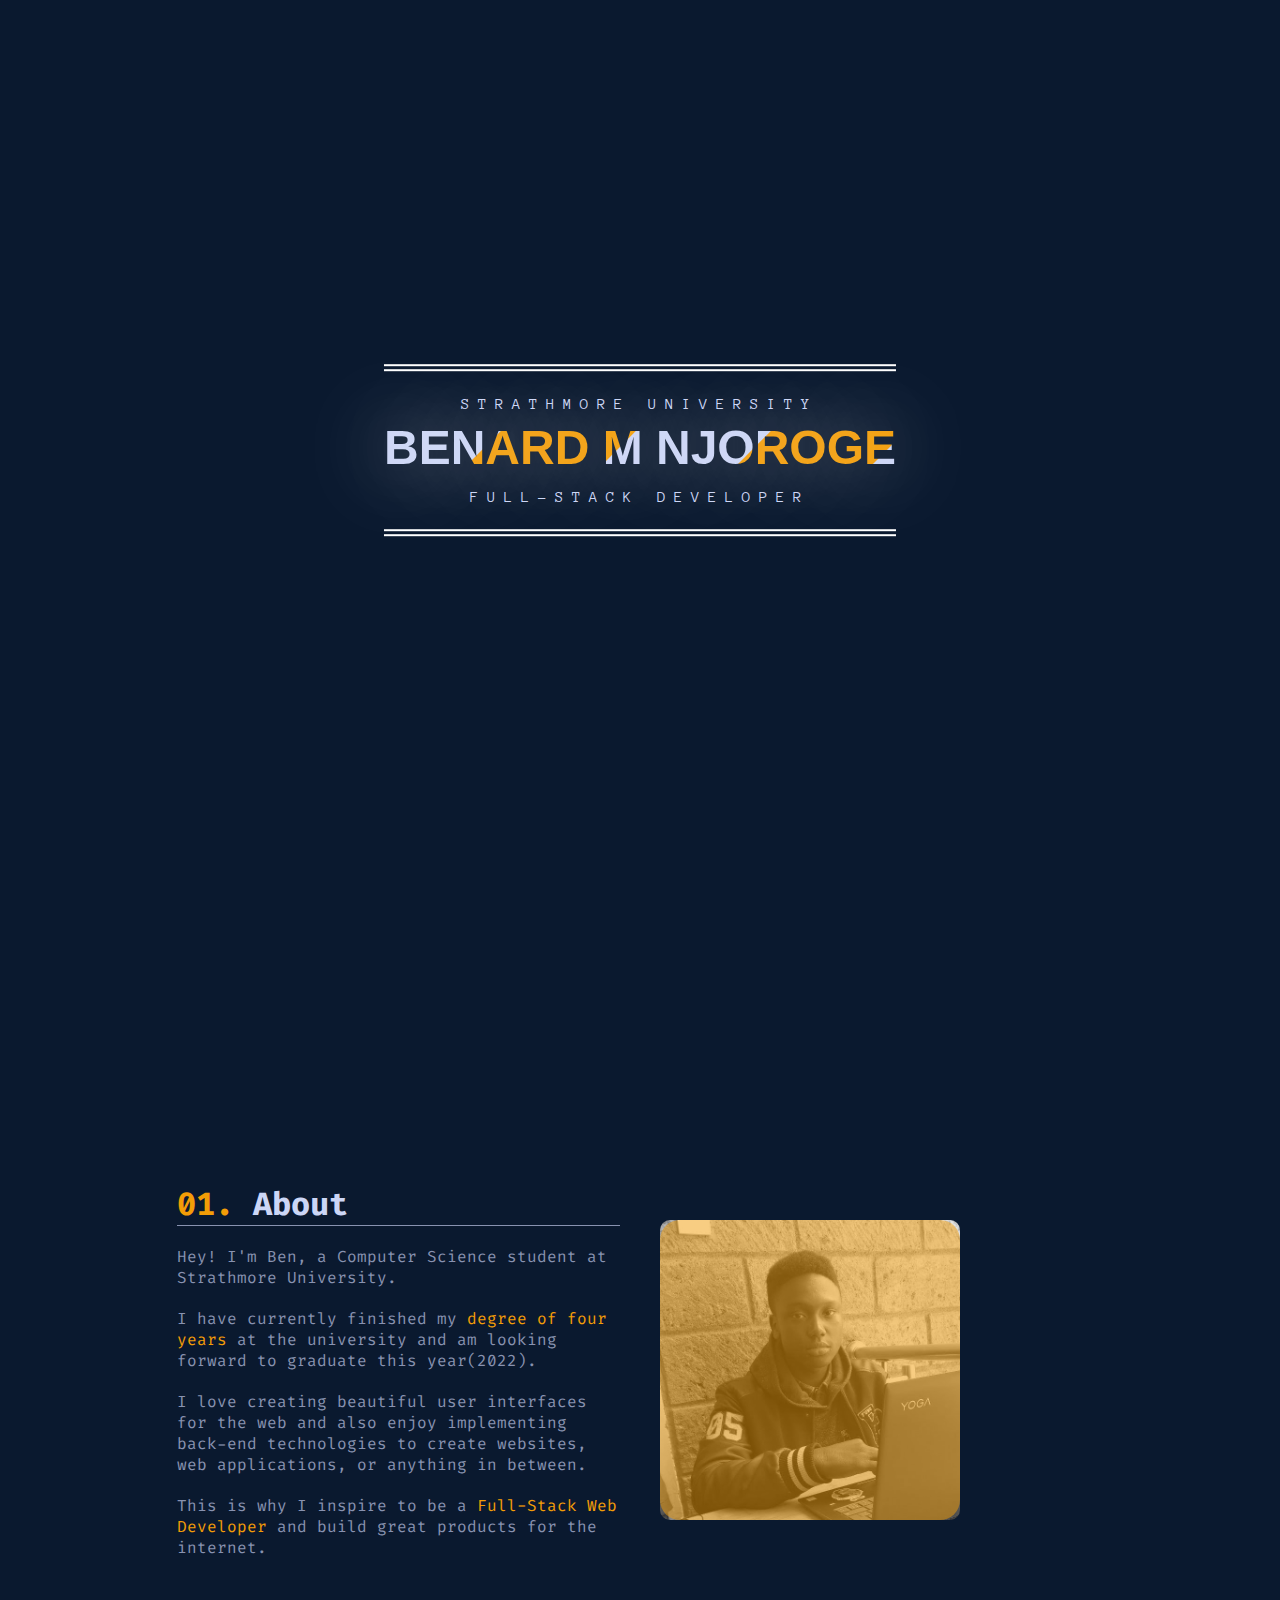
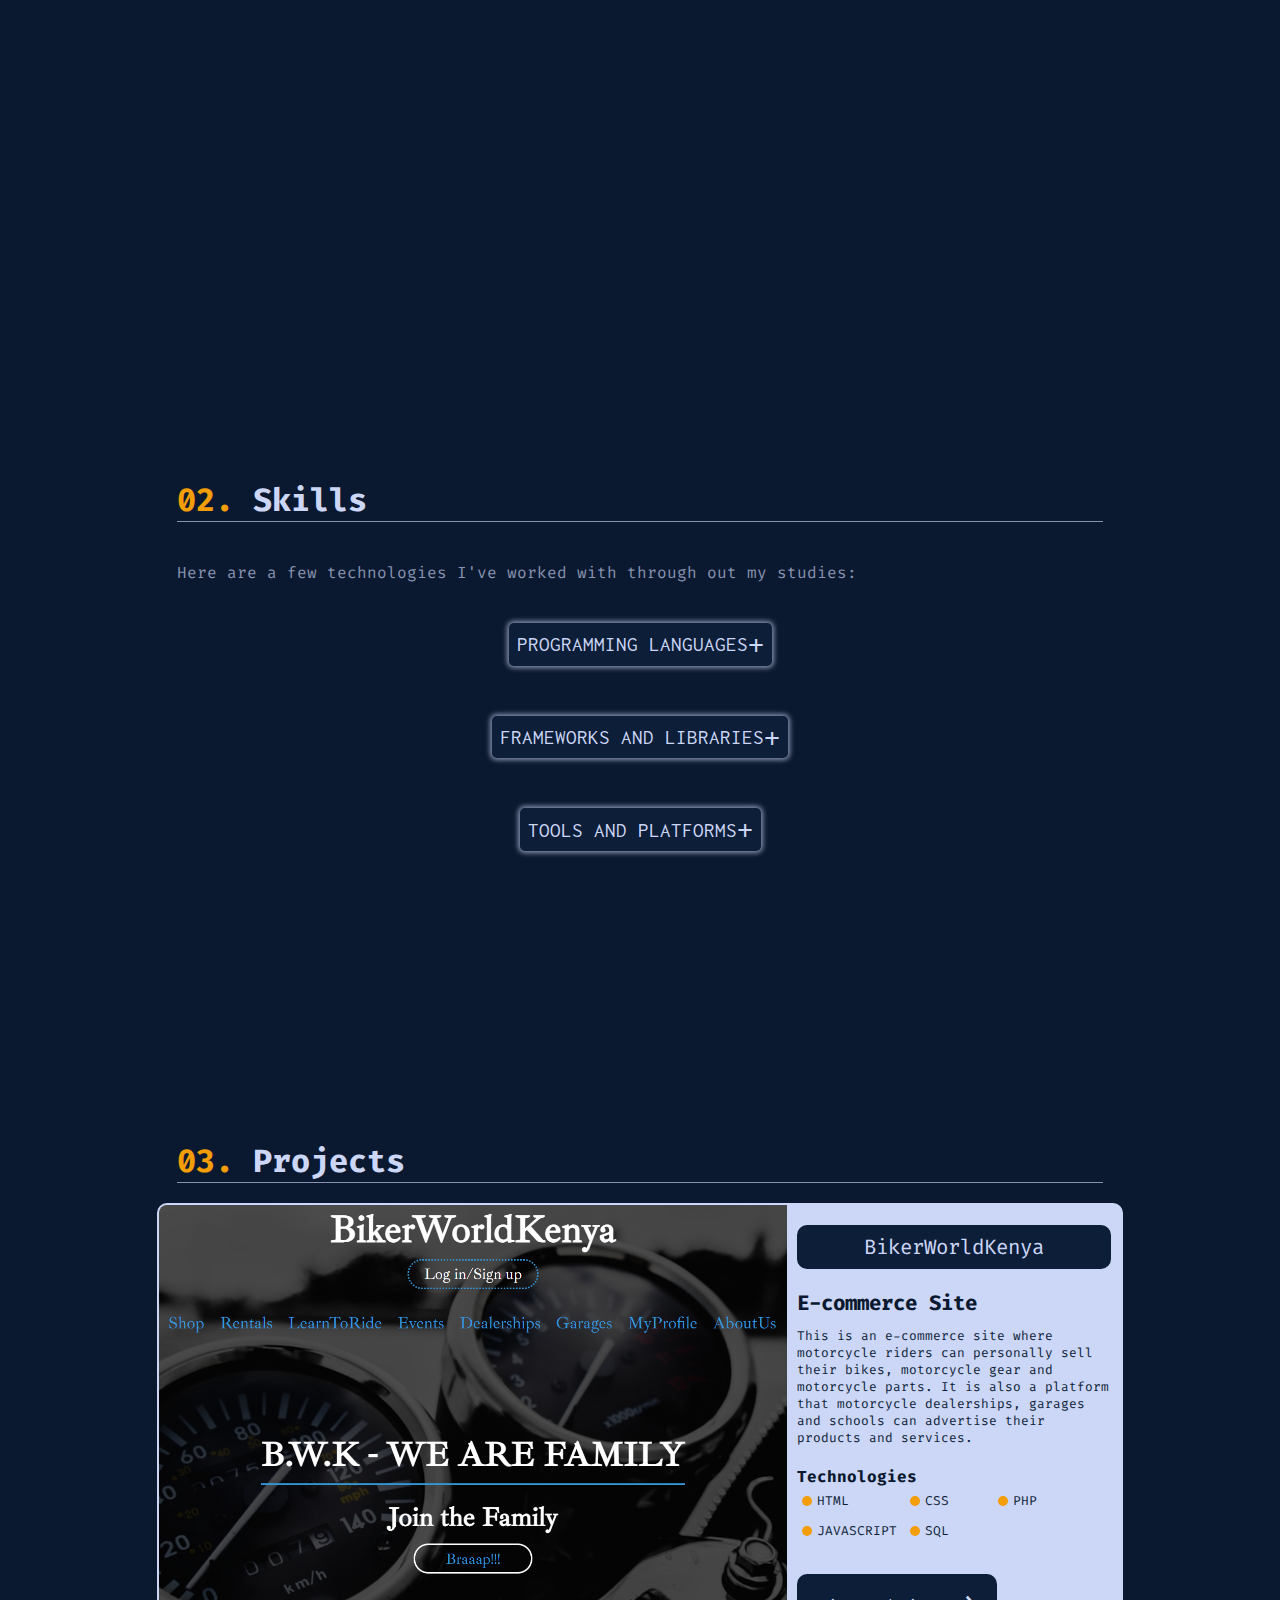
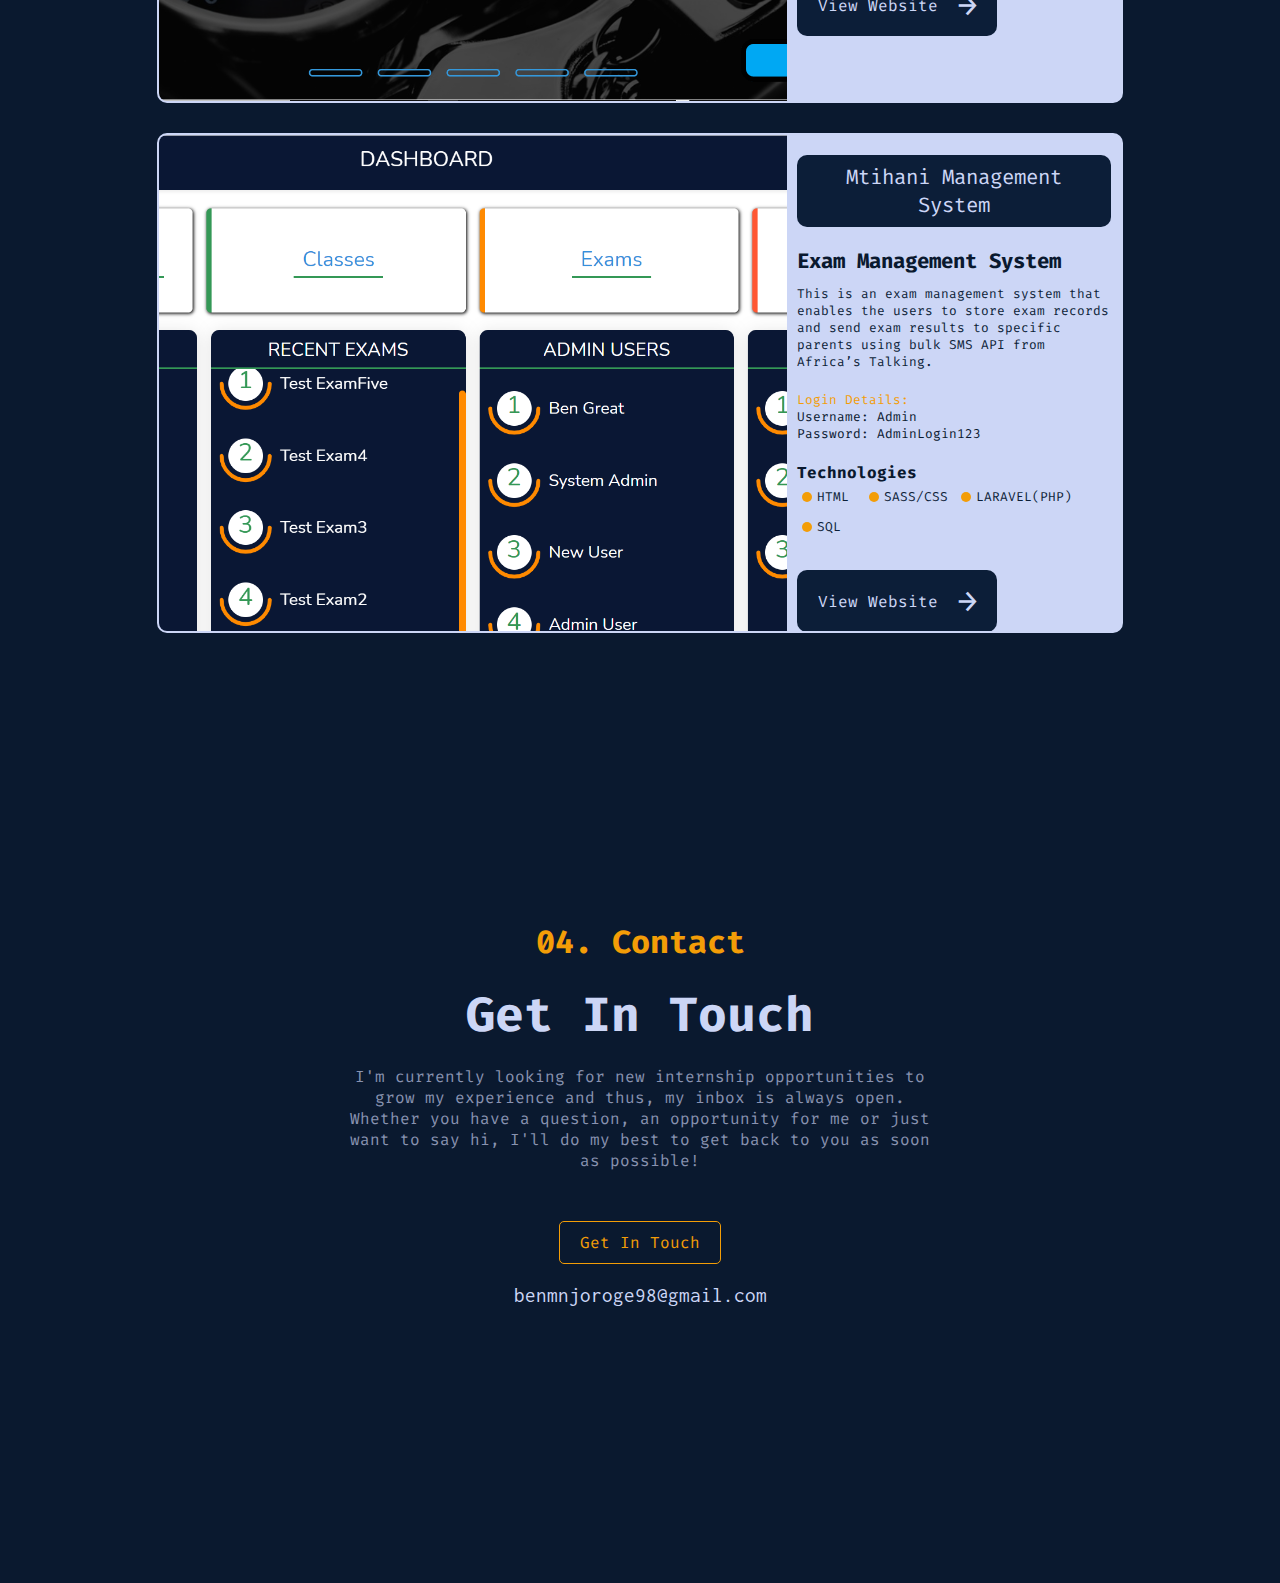
==== index.html @ 650b2328 "Gallery" ====
<!DOCTYPE html>
<html lang="en">
<head>
    <meta charset="UTF-8">
    <meta name="viewport" content="width=device-width, initial-scale=1.0">
    <title>Benard Njoroge</title>
    <link rel="stylesheet" href="style.css">
    <link rel="preconnect" href="https://fonts.gstatic.com">
    <link href="https://fonts.googleapis.com/css2?family=Anonymous+Pro&family=Fira+Code&family=Inconsolata&display=swap" rel="stylesheet">
    <link href="https://fonts.googleapis.com/css2?family=Fira+Mono&family=Nova+Mono&family=Ubuntu+Mono&display=swap" rel="stylesheet">
    <script src="index.js"></script>
</head>
<body>
    <div class="intro">
        <p>Strathmore University
        <span id="intro-text">Benard M Njoroge</span>
        Full-Stack Developer</p>
    </div>

    <script type="text/javascript">
        window.addEventListener("DOMContentLoaded", () => {
          const intro = document.querySelector(".intro");
          setTimeout(() => {
            intro.classList.add("intro-finish");
          }, 2500); 
        });
    </script>

<header>
    <nav class="navbar" id="navbar">
        <a class="logo" href="https://benard-njoroge.netlify.app/">B.M.N</a>
        <ul>
            <li><span>01.</span> <a href="#about">About</a> </li>
            <li><span>02.</span> <a href="#skills">Skills</a> </li>
            <li><span>03.</span> <a href="#projects">Projects</a> </li>
            <li><span>04.</span> <a href="/gallery.html">Gallery</a> </li>
            <li><span>05.</span> <a href="#contact">Contact</a> </li>
            <a class="resume" target="_blank" href="./resume.pdf">Resume</a>
        </ul> 
        <div class="menu-btn">
            <div class="menu-btn_burger"></div>
        </div>
    </nav>

    <nav class="side-navbar" id="side-navbar">
        <ul>
            <li><span>01.</span> <a href="#about">About</a> </li>
            <li><span>02.</span> <a href="#skills">Skills</a> </li>
            <li><span>03.</span> <a href="#projects">Projects</a> </li>
            <li><span>04.</span> <a href="/gallery.html">Gallery</a> </li>
            <li><span>05.</span> <a href="#contact">Contact</a> </li>
            <a class="resume" target="_blank" href="./resume.pdf">Resume</a>
        </ul>
    </nav>
    <script src="nav.js"></script>
</header>
    

    <section class="main">
       <div class="links">
        <div class="icons">
            <a href="https://github.com/muchiriben" target="_blank"><i class="fab fa-github"></i></a>
            <a href="https://www.linkedin.com/in/benard-njoroge-405055204/" target="_blank"><i class="fab fa-linkedin"></i></a>
            <a href="https://www.instagram.com/benthegreat27/" target="_blank"><i class="fab fa-instagram"></i></a>
            <a href="https://github.com/muchiriben/MyPortfolioV1" target="_blank"><i class="fas fa-code-branch"></i></a>
            <div class="vertical-line"></div>
        </div>
       </div>

       <div class="content">
           <div class="hero-section">
            <img class="hero-svg" src="img/coding.svg" alt="">
            <span id="intro-text">Hey, my name is</span><br>
            <div id="name"></div>
            <div id="role"></div>
            <span id="cursor-name">|</span><br>
            <p>I am a Passionate Computer Science university student seeking to apply my skills and knowledge to build awesome apps for the internet. I love creating new web app solutions and inspiring to be a <span class="important-text">Full-Stack Web Developer</span>.</p> 
            <a class="contact-me" href="mailto:benmnjoroge98@gmail.com" target="_blank" rel="noopener noreferrer">Contact Me</a>
           </div>

           <div class="about" id="about">
               <div class="details">
                   <h1><span>01.</span> About</h1>
                   <p>Hey! I'm Ben, a Computer Science student at Strathmore University. </p>
                   <p>I have currently finished my <span class="important-text">degree of four years</span> at the university and am looking forward to graduate this year(2022).</p>
                   <p>I love creating beautiful user interfaces for the web and also enjoy implementing back-end technologies to create websites, web applications, or anything in between.</p>
                   <p>This is why I inspire to be a <span class="important-text">Full-Stack Web Developer</span> and build great products for the internet.</p> 
               </div>
               <div class="profile-pic">
                   <div class="img">
                      <img src="./img/profile.jpeg" alt="I am Ben">
                   </div>    
               </div>
           </div>

           <div class="skills" id="skills">
            <h1><span>02.</span> Skills</h1>
            <p>Here are a few technologies I've worked with through out my studies:</p>
            <details>
                <summary>Programming Languages</summary>
                <ol id="languages">
                    <li>HTML5</li>
                    <li>CSS3</li>
                    <li>Javascript</li>
                    <li>PHP</li>
                    <li>Python</li>
                    <li>SQL</li>
                    <li>MongoDB</li>
                </ol>
            </details>

            <details>
                <summary>Frameworks and Libraries</summary>
                <ol id="frameworks">
                    <li>Laravel</li>
                    <li>Node.js</li>
                    <li>Express</li>
                    <li>Vue.js</li>
                    <li>SASS</li>
                    <li>Bootstrap</li>
                </ol>
            </details>

            <details>
                <summary>Tools and Platforms</summary>
                <ol id="tools">
                    <li>Git</li>
                    <li>Netlify</li>
                    <li>Firebase</li>
                    <li>Heroku</li>
                    <li>VS Code</li>
                </ol>
            </details>
           </div>

           <div class="projects" id="projects">
               <h1><span>03.</span> Projects</h1>
               <div class="container">

                <div class="card">
                    <div class="card-header">
                      <img src="img/bwk.png" alt="" />
                    </div>
                    <div class="card-body">
                      <span class="tag tag-blue">BikerWorldKenya</span>
                      <h4>E-commerce Site</h4>
                      <p>This is an e-commerce site where motorcycle riders can personally sell their bikes, motorcycle gear and motorcycle parts.
                        It is also a platform that motorcycle dealerships, garages and schools can advertise their products and services.
                        </p>
            
                      <div class="techs">
                          <h5>Technologies</h5>
                          <div class="tech">
                            <small><div class="circle"></div>HTML</small>
                            <small><div class="circle"></div>CSS</small>
                            <small><div class="circle"></div>PHP</small>
                            <small><div class="circle"></div>JAVASCRIPT</small>
                            <small><div class="circle"></div>SQL</small>
                          </div>
                      </div>

                      <div class="project-link">
                        <a href="https://bikerworldkenya.co.ke" target="__blank">View Website</a>
                    </div>
                    </div>
                  </div>

                  <div class="card">
                    <div class="card-header">
                      <img src="img/elimisha.png" alt="" />
                    </div>
                    <div class="card-body">
                      <span class="tag tag-orange">Mtihani Management System</span>
                      <h4>Exam Management System</h4>
                      <p>This is an exam management system that enables the users to store exam records and send 
                        exam results to specific parents using bulk SMS API from Africa’s Talking. </p><br>
                        <p style="color:  #f39d07">Login Details:</p>
                        <p style="color:    #0a192f">Username: Admin <br>
                           Password: AdminLogin123 
                        </p>
            
                      <div class="techs">
                          <h5>Technologies</h5>
                          <div class="tech">
                            <small><div class="circle"></div>Html</small>
                            <small><div class="circle"></div>Sass/Css</small>
                            <small><div class="circle"></div>Laravel(Php)</small>
                            <small><div class="circle"></div>SQL</small>
                          </div>
                      </div>

                    <div class="project-link">
                        <a href="http://mtihani-management-system.herokuapp.com/" target="__blank">View Website</a>
                    </div>
                    </div>
                  </div>

               </div>
           </div>

           <div class="contact" id="contact">
            <h1><span>04.</span> Contact</h1>
            <h2>Get In Touch</h2>
            <p>I'm currently looking for new internship opportunities to grow my experience and thus, my inbox is always open. Whether you have a question, an opportunity for me or just want to say hi, I'll do my best to get back to you as soon as possible!</p>
            <a href="mailto:benmnjoroge98@gmail.com" target="_blank" rel="noopener noreferrer">Get In Touch</a>
            <p id="email">benmnjoroge98@gmail.com</p>
           </div>
           
       </div>

       <div class="copyright">
           <div class="by">  
            <p> Build by Benard Njoroge </p>
            <div class="vertical-line"></div>
           </div>
       </div>
    </section>
    <script defer>
    var prevScrollpos = window.pageYOffset;
    window.onscroll = function() {
        var currentScrollPos = window.pageYOffset;
                if (prevScrollpos > currentScrollPos) {
                    document.getElementById("navbar").style.boxShadow = "none";
                    document.getElementById("navbar").style.top = "0";
                } else {
                    document.getElementById("navbar").style.boxShadow = "0px 4px 10px 4px #011430";
                    document.getElementById("navbar").style.top = "-100px";
                }
        prevScrollpos = currentScrollPos;
    }
    </script>
</body>
</html>
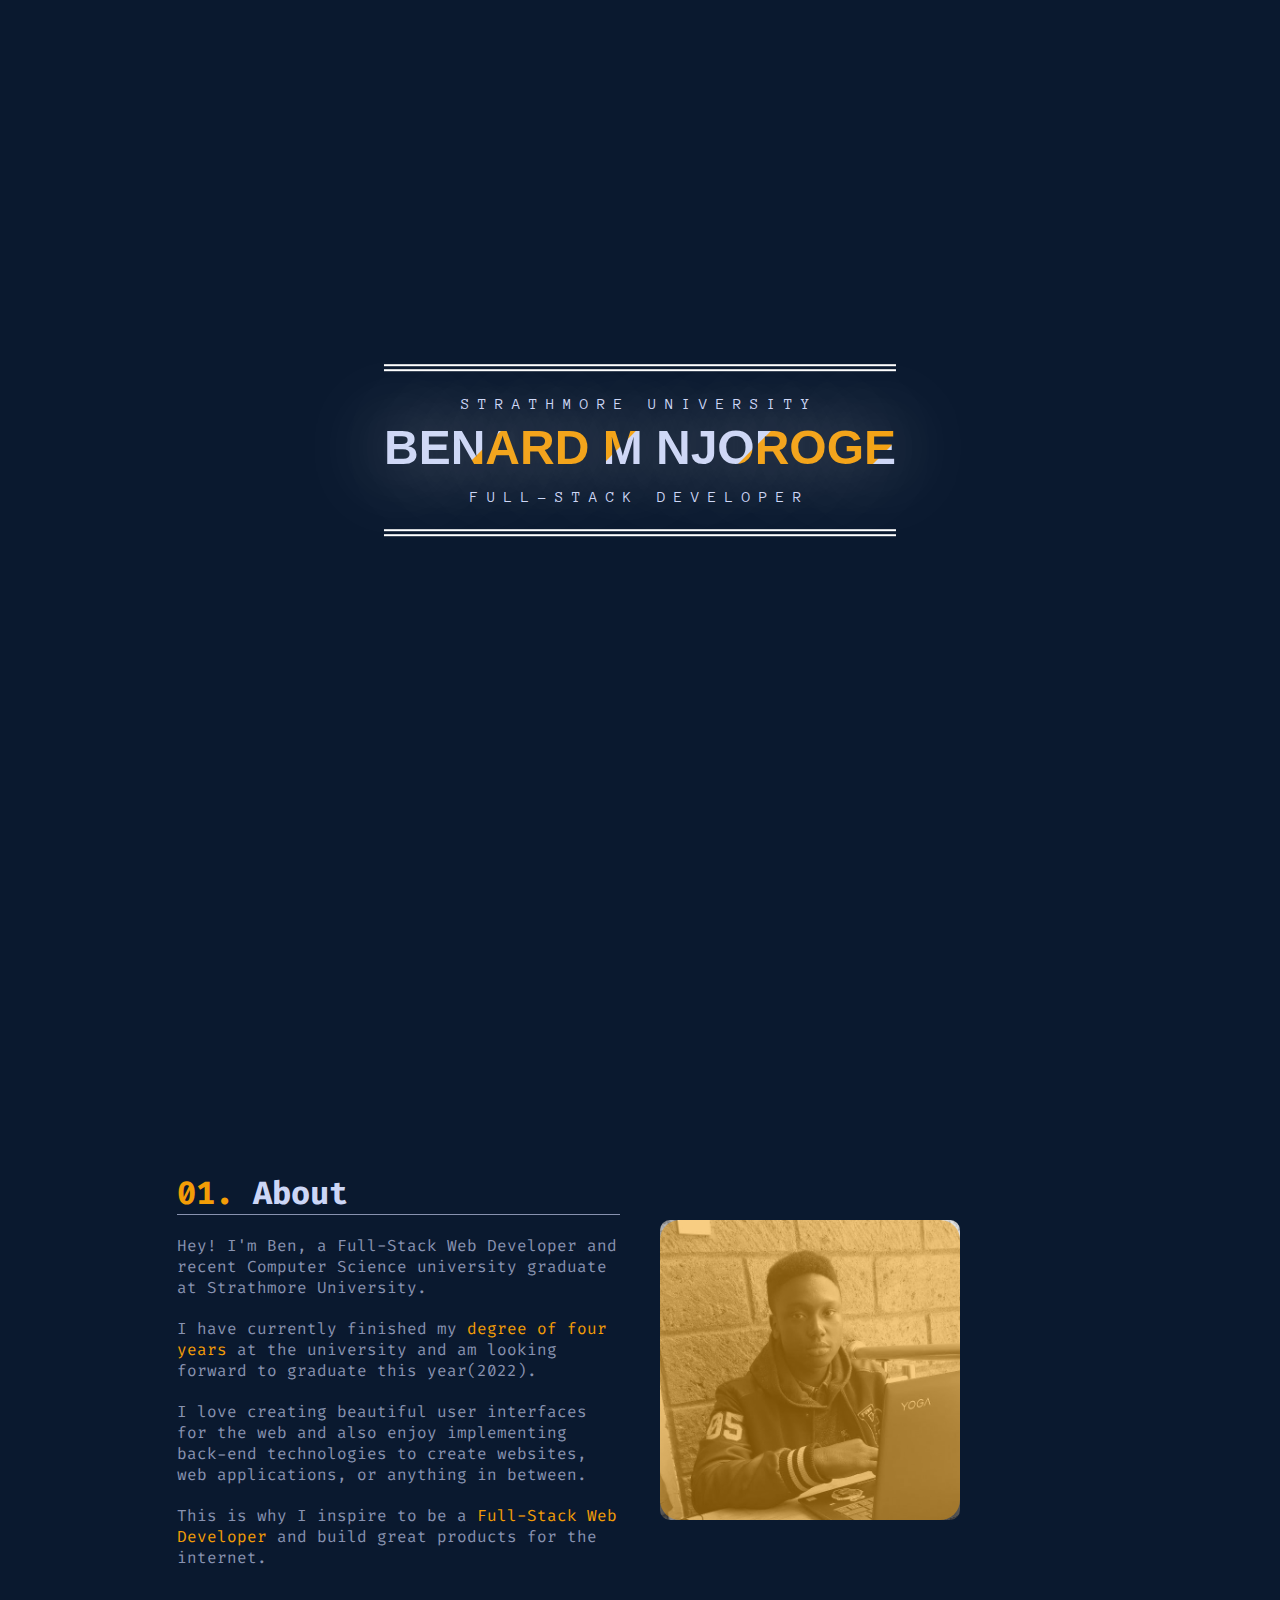
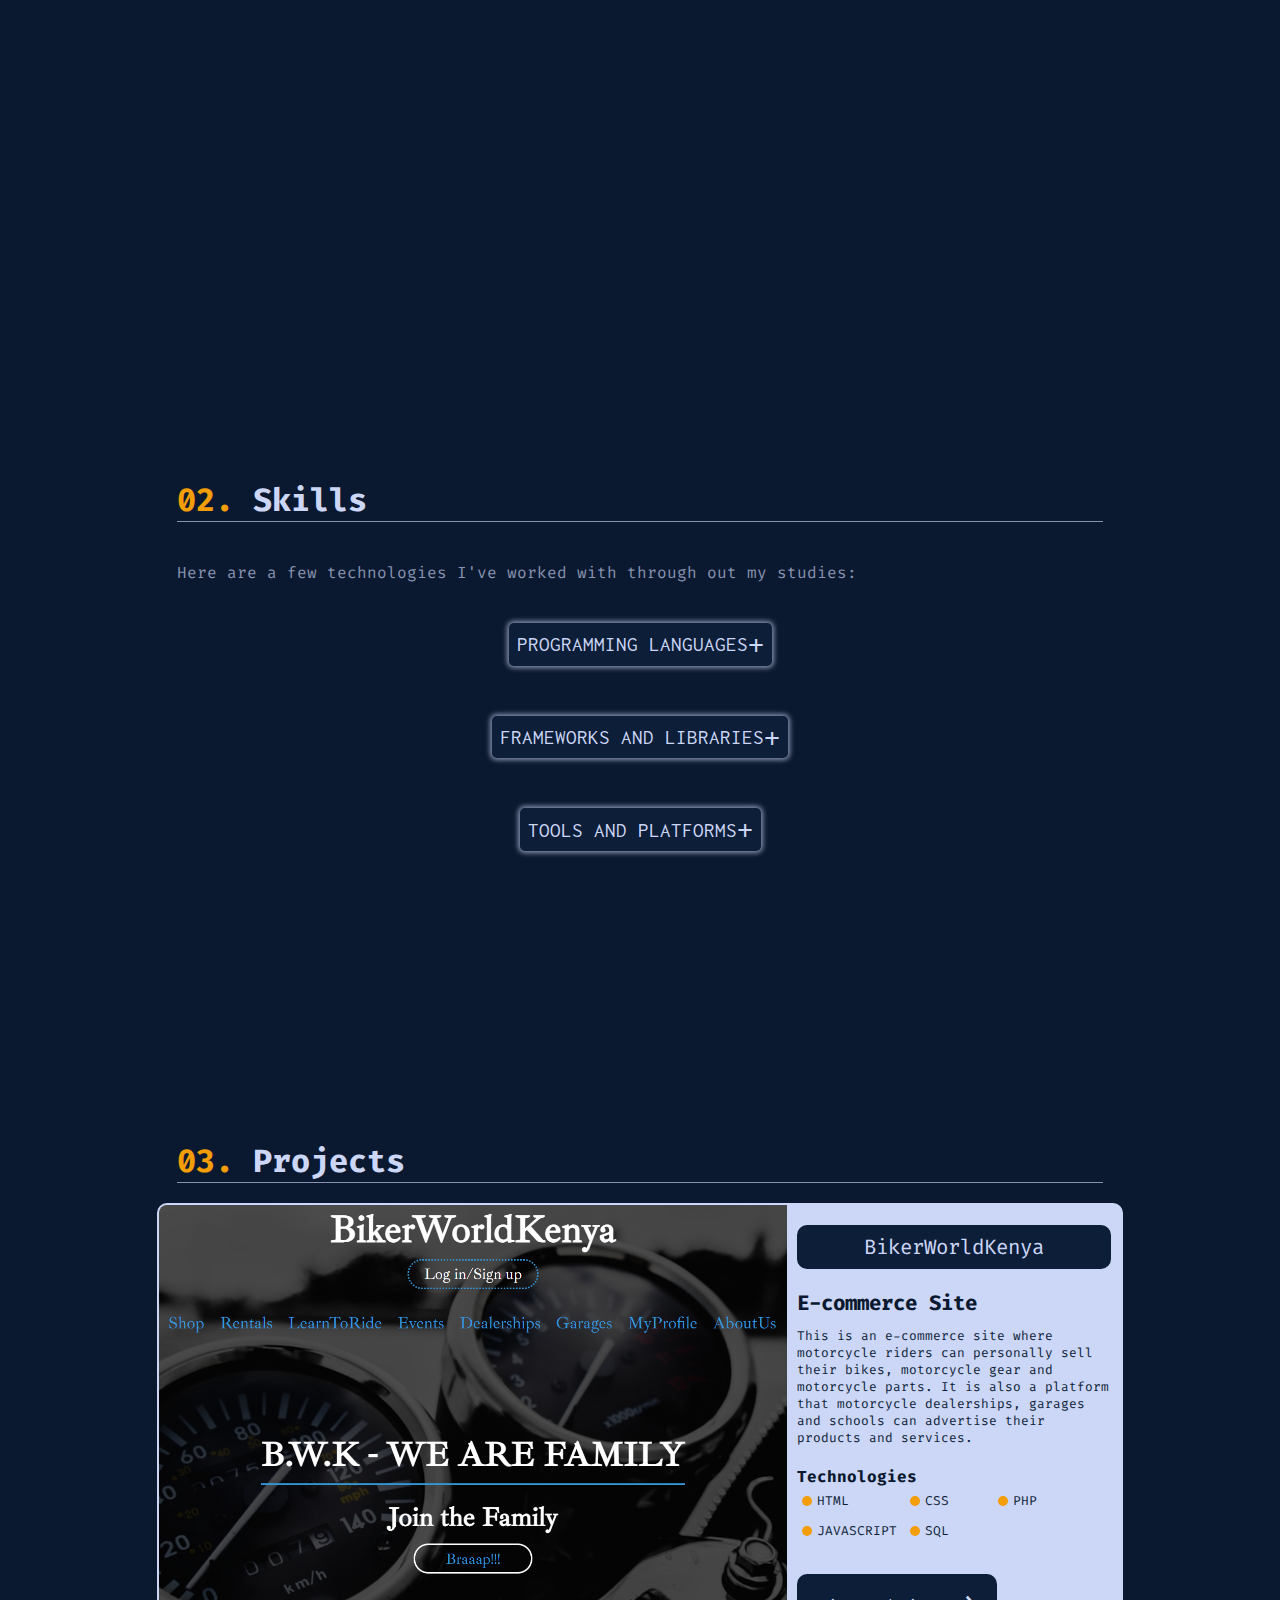
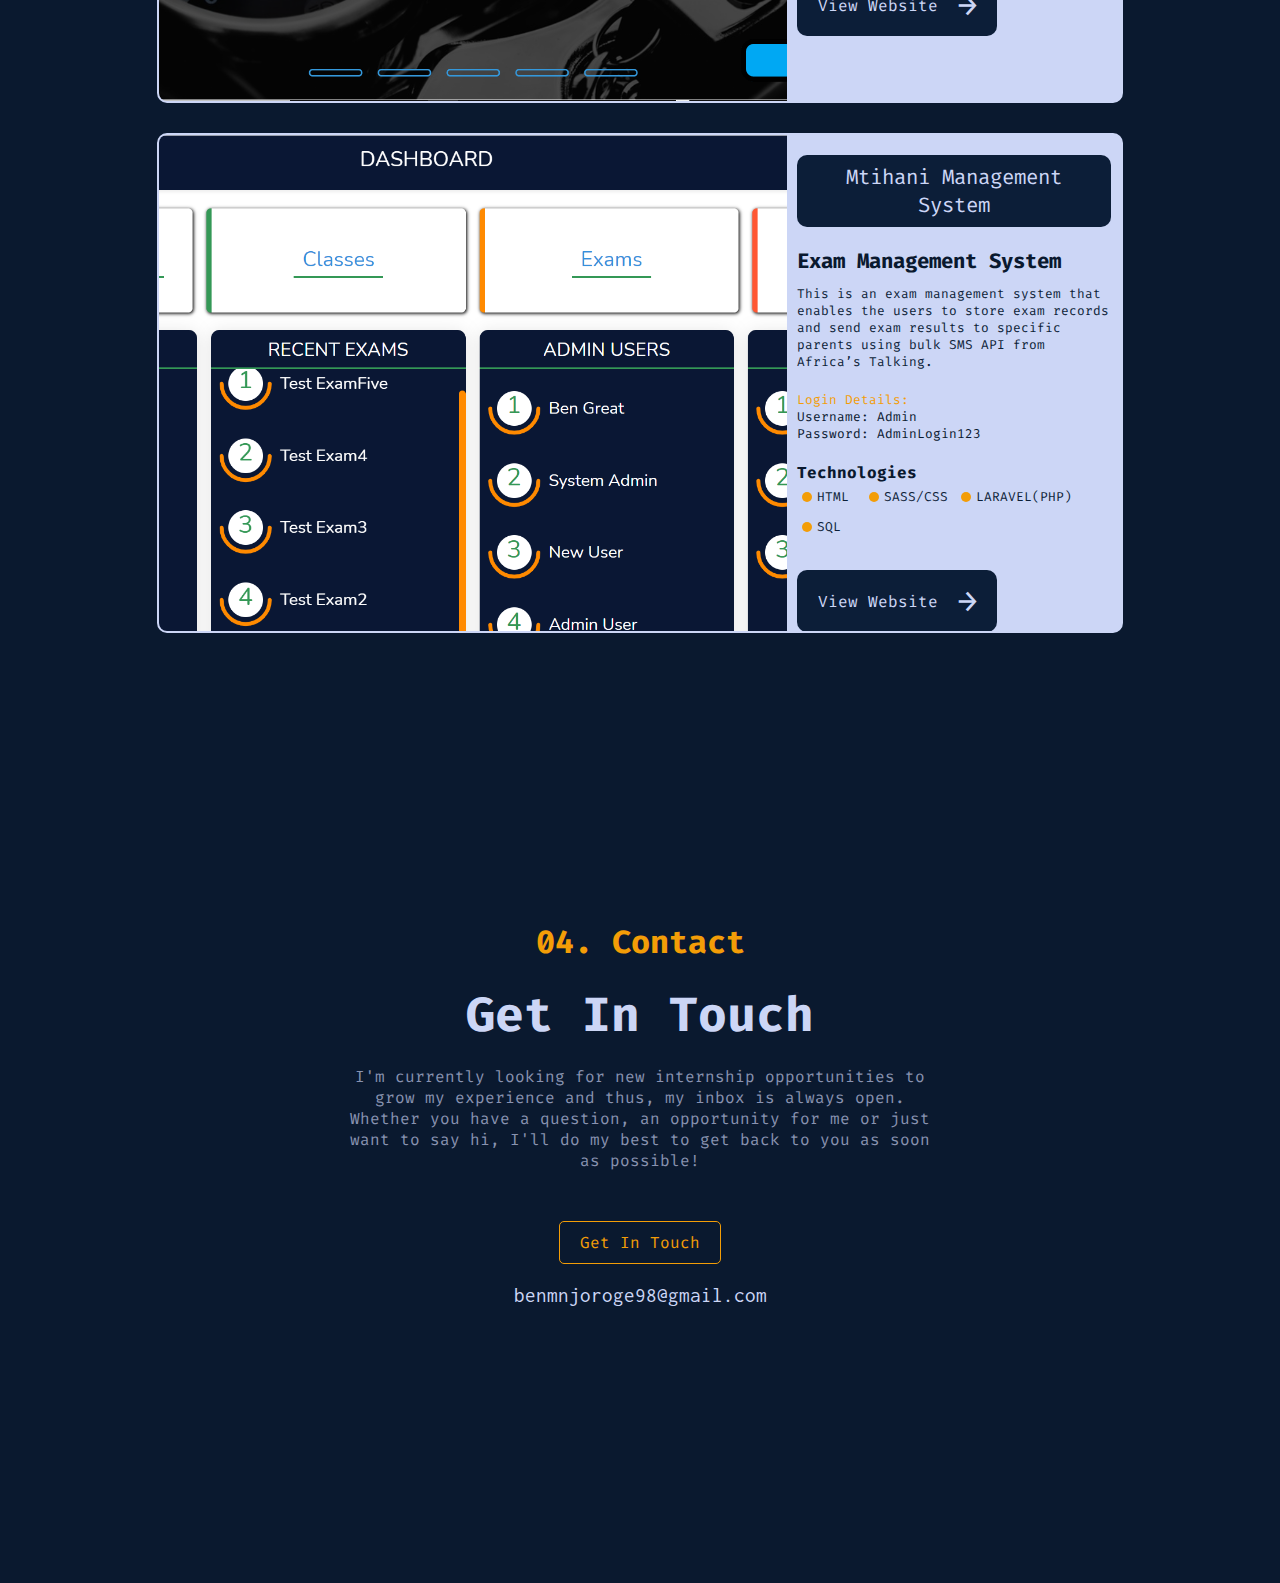
==== commit a050dc5b: "Gallery" ====
--- a/index.html
+++ b/index.html
@@ -74,14 +74,14 @@
             <div id="name"></div>
             <div id="role"></div>
             <span id="cursor-name">|</span><br>
-            <p>I am a Passionate Computer Science university student seeking to apply my skills and knowledge to build awesome apps for the internet. I love creating new web app solutions and inspiring to be a <span class="important-text">Full-Stack Web Developer</span>.</p> 
+            <p>I am a Passionate Full-Stack Web Developer and recent Computer Science university graduate seeking to apply my skills and knowledge to build awesome apps for the internet. I love creating new web app solutions and inspiring to be the best <span class="important-text">Full-Stack Web Developer</span>.</p> 
             <a class="contact-me" href="mailto:benmnjoroge98@gmail.com" target="_blank" rel="noopener noreferrer">Contact Me</a>
            </div>
 
            <div class="about" id="about">
                <div class="details">
                    <h1><span>01.</span> About</h1>
-                   <p>Hey! I'm Ben, a Computer Science student at Strathmore University. </p>
+                   <p>Hey! I'm Ben, a Full-Stack Web Developer and recent Computer Science university graduate at Strathmore University. </p>
                    <p>I have currently finished my <span class="important-text">degree of four years</span> at the university and am looking forward to graduate this year(2022).</p>
                    <p>I love creating beautiful user interfaces for the web and also enjoy implementing back-end technologies to create websites, web applications, or anything in between.</p>
                    <p>This is why I inspire to be a <span class="important-text">Full-Stack Web Developer</span> and build great products for the internet.</p> 
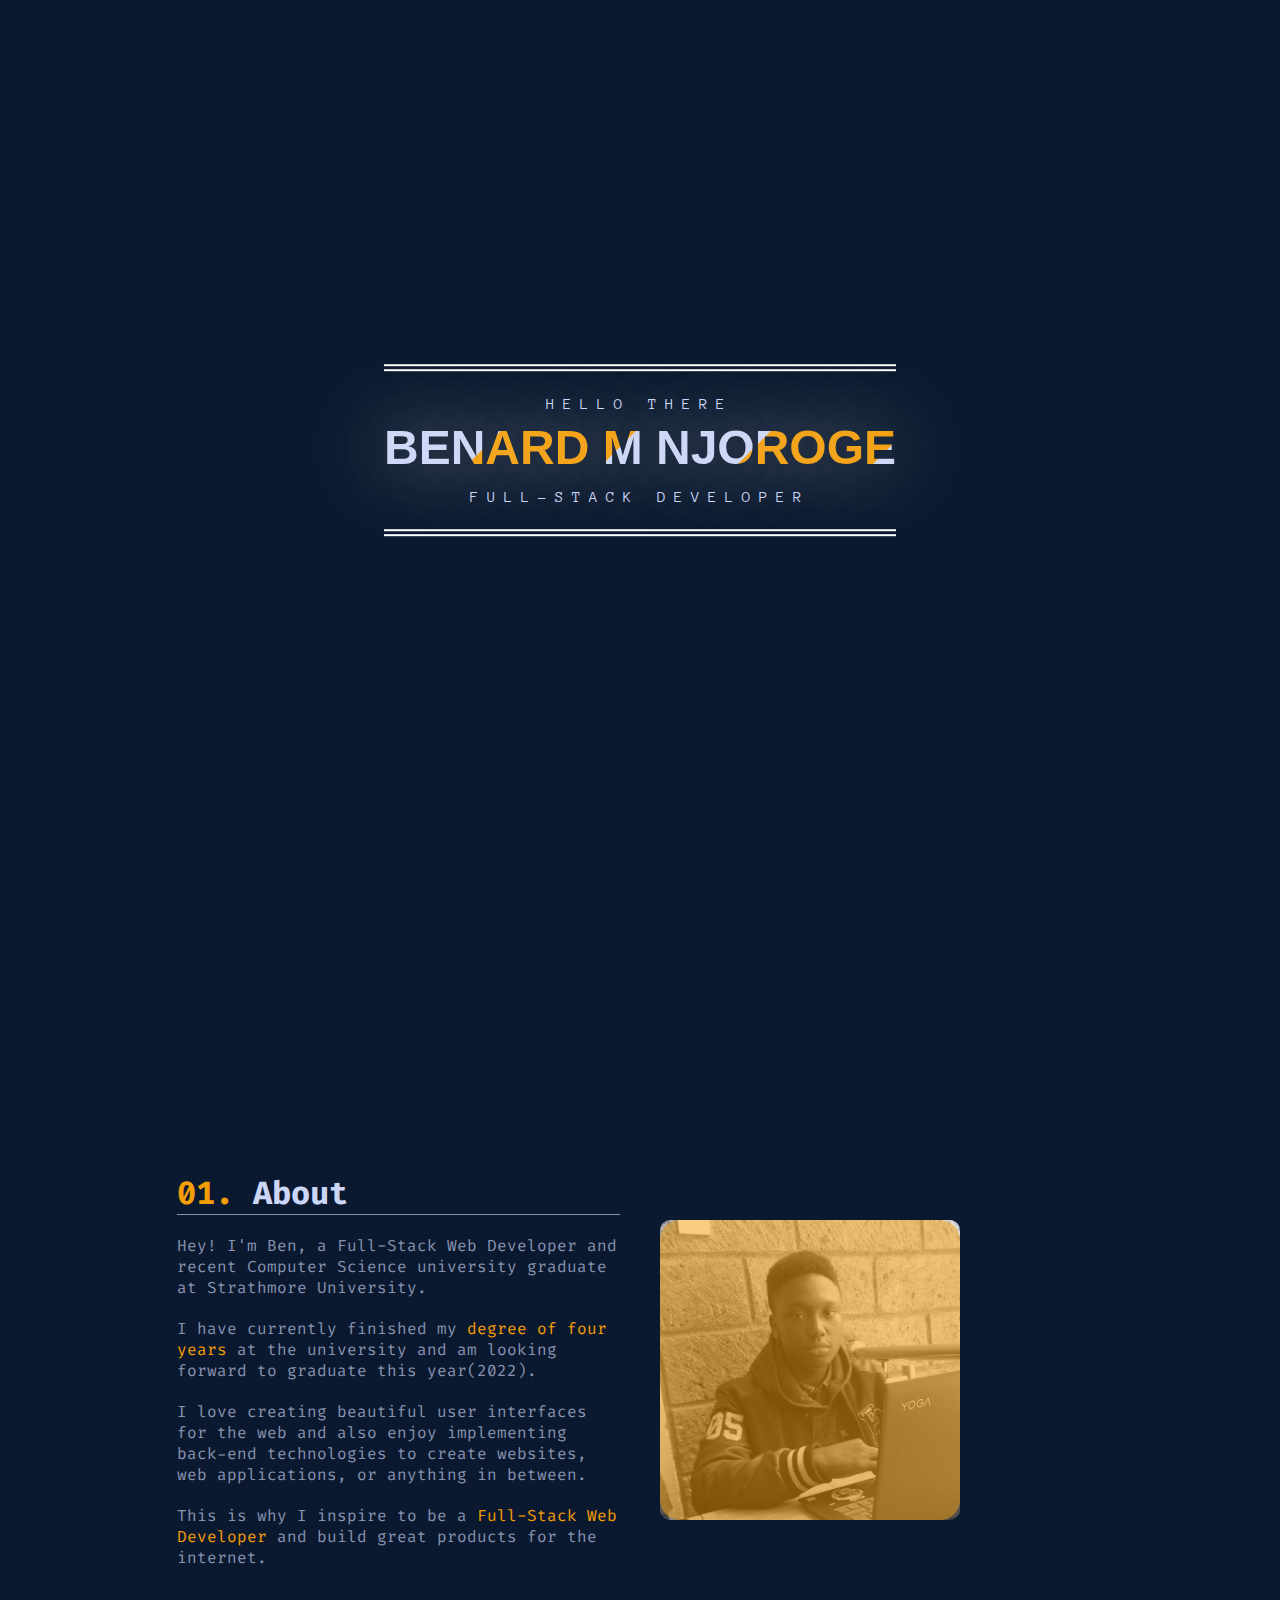
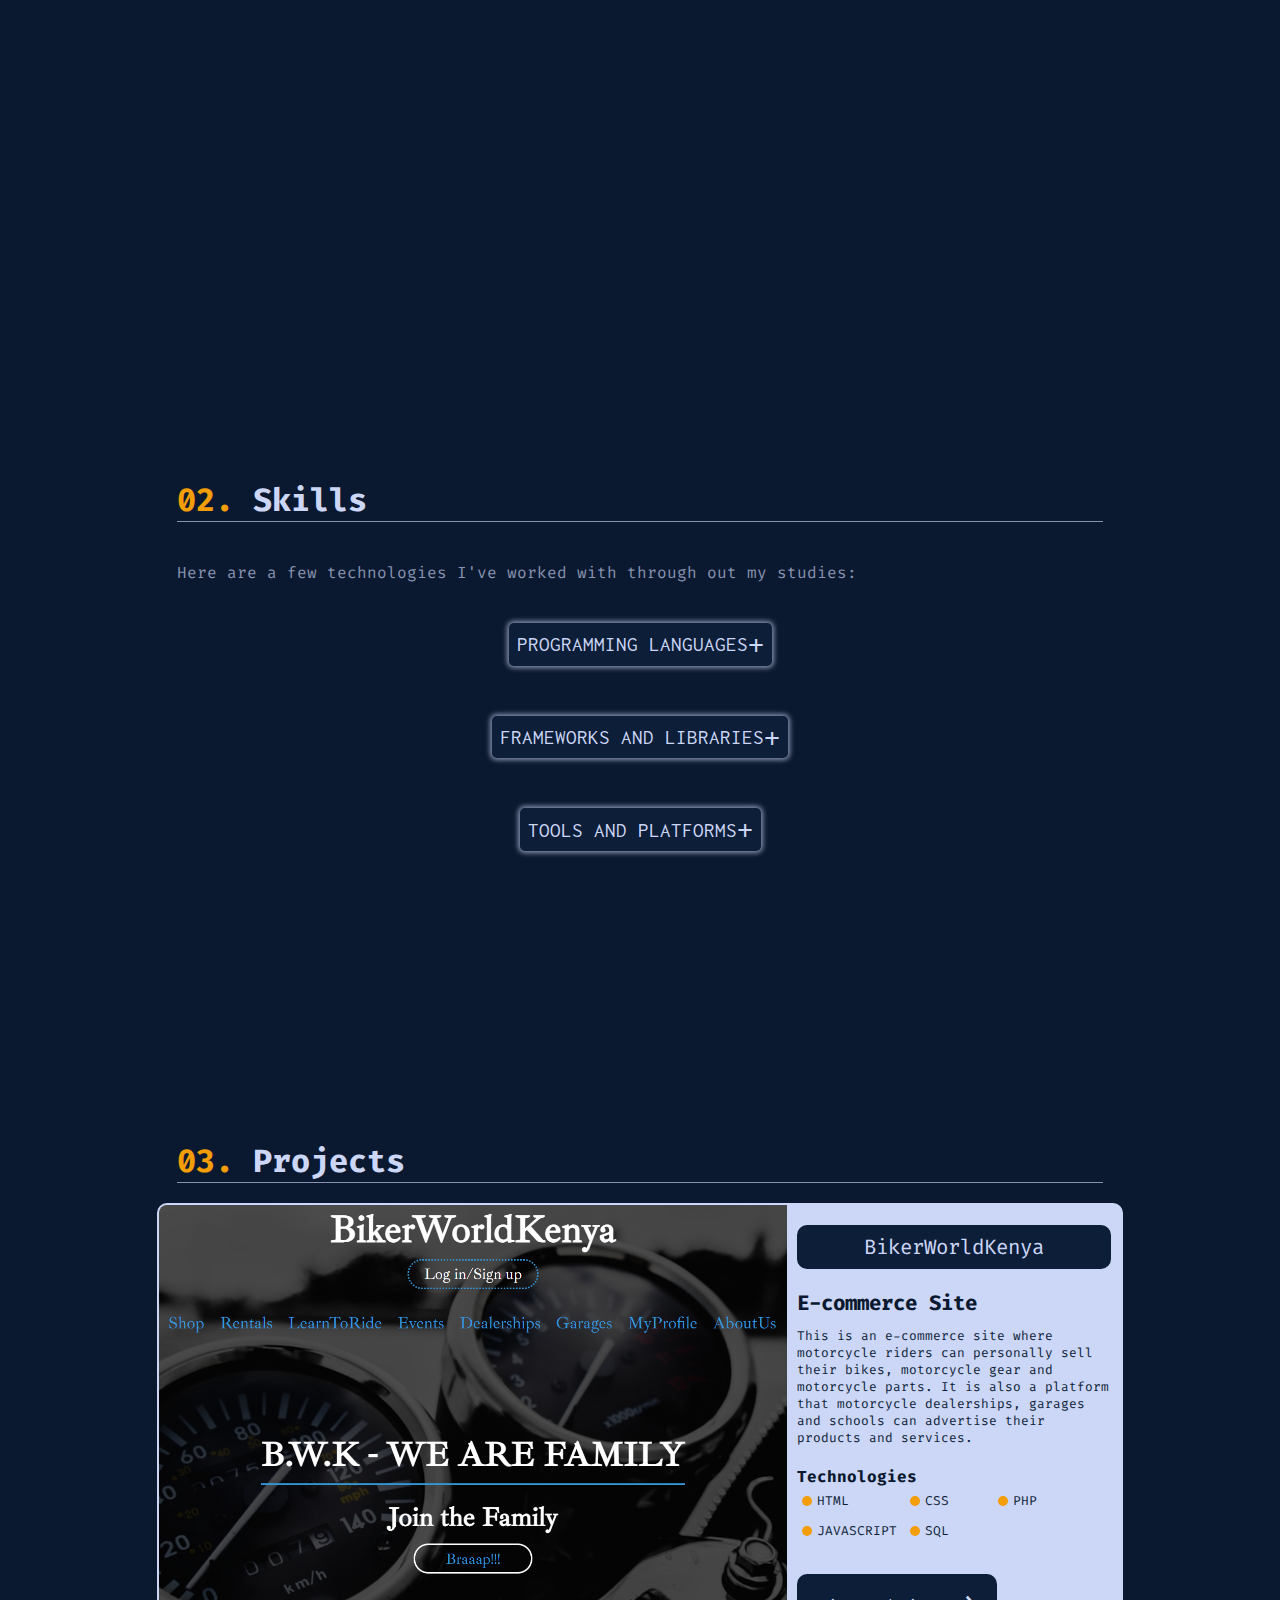
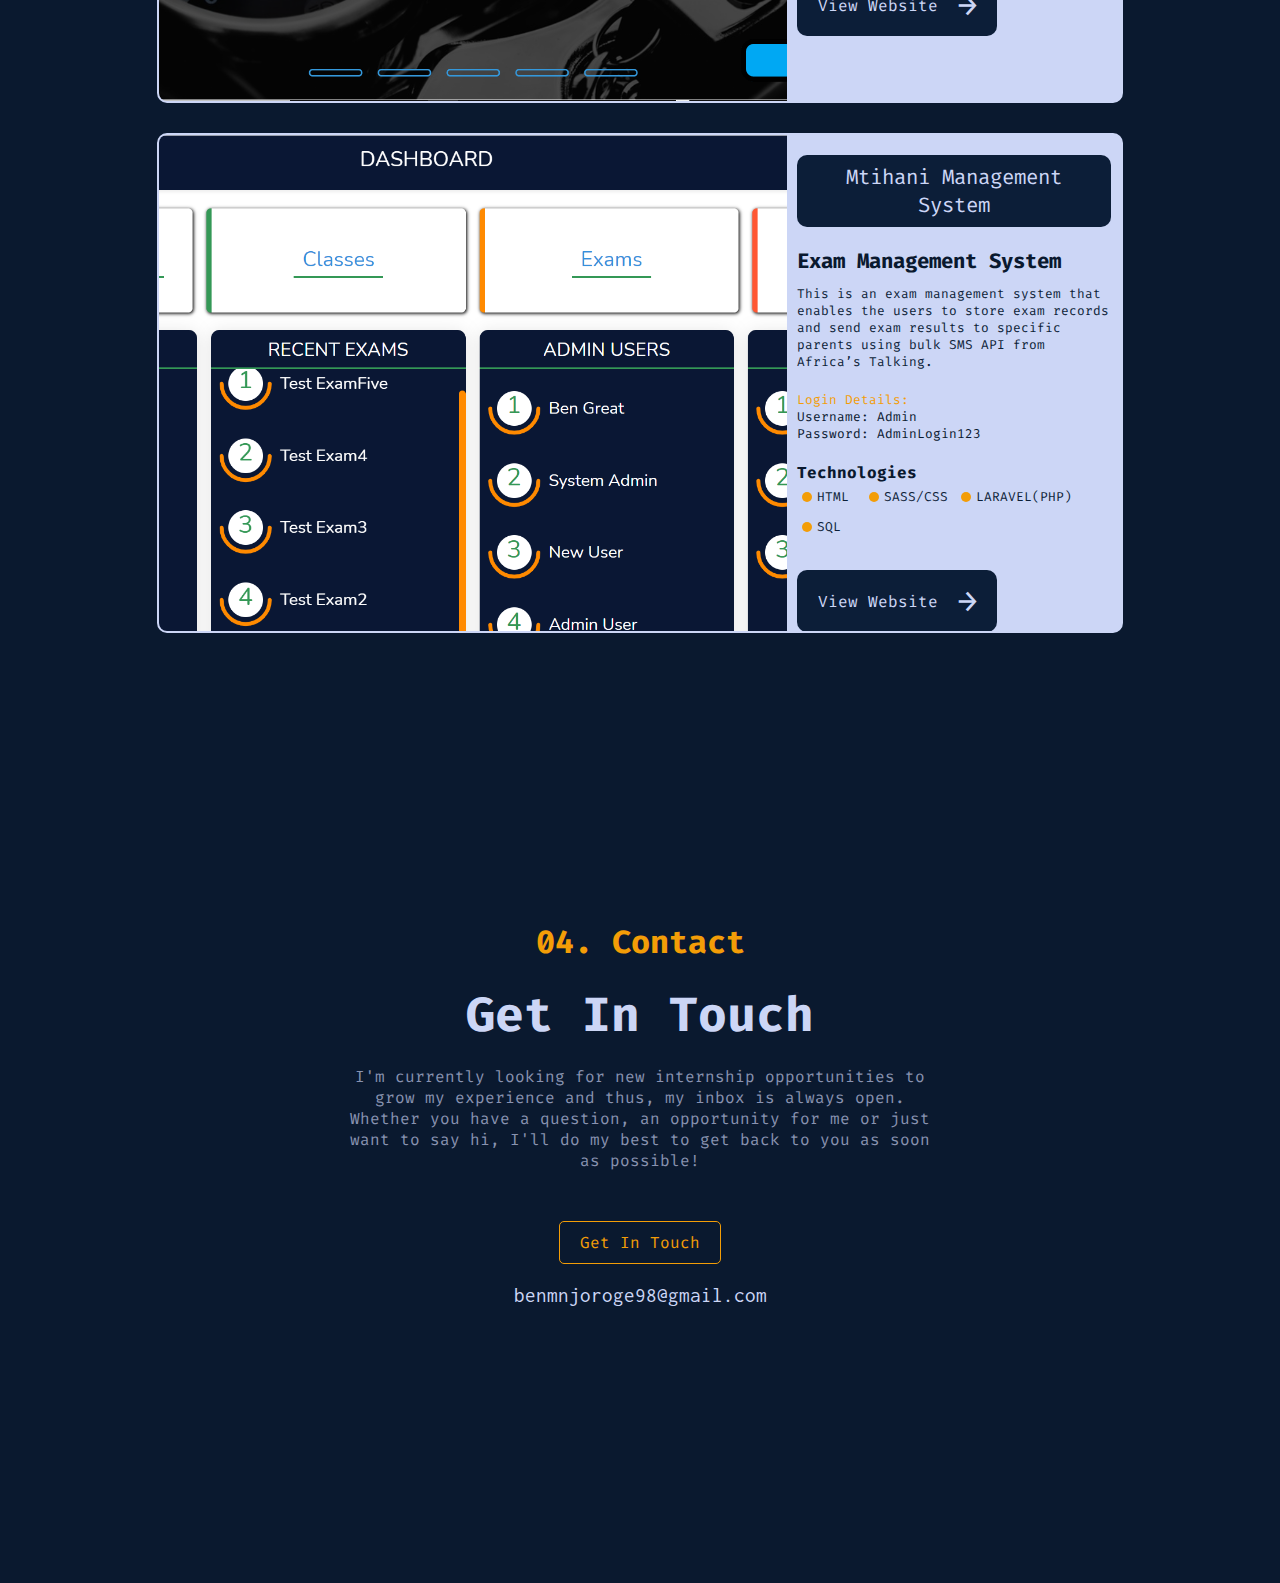
==== commit b3b3ce7f: "View gallary cta" ====
--- a/index.html
+++ b/index.html
@@ -12,7 +12,7 @@
 </head>
 <body>
     <div class="intro">
-        <p>Strathmore University
+        <p>Hello There
         <span id="intro-text">Benard M Njoroge</span>
         Full-Stack Developer</p>
     </div>
@@ -75,6 +75,7 @@
             <div id="role"></div>
             <span id="cursor-name">|</span><br>
             <p>I am a Passionate Full-Stack Web Developer and recent Computer Science university graduate seeking to apply my skills and knowledge to build awesome apps for the internet. I love creating new web app solutions and inspiring to be the best <span class="important-text">Full-Stack Web Developer</span>.</p> 
+            <a class="contact-me" href="/gallery.html">View Gallery</a>
             <a class="contact-me" href="mailto:benmnjoroge98@gmail.com" target="_blank" rel="noopener noreferrer">Contact Me</a>
            </div>
 
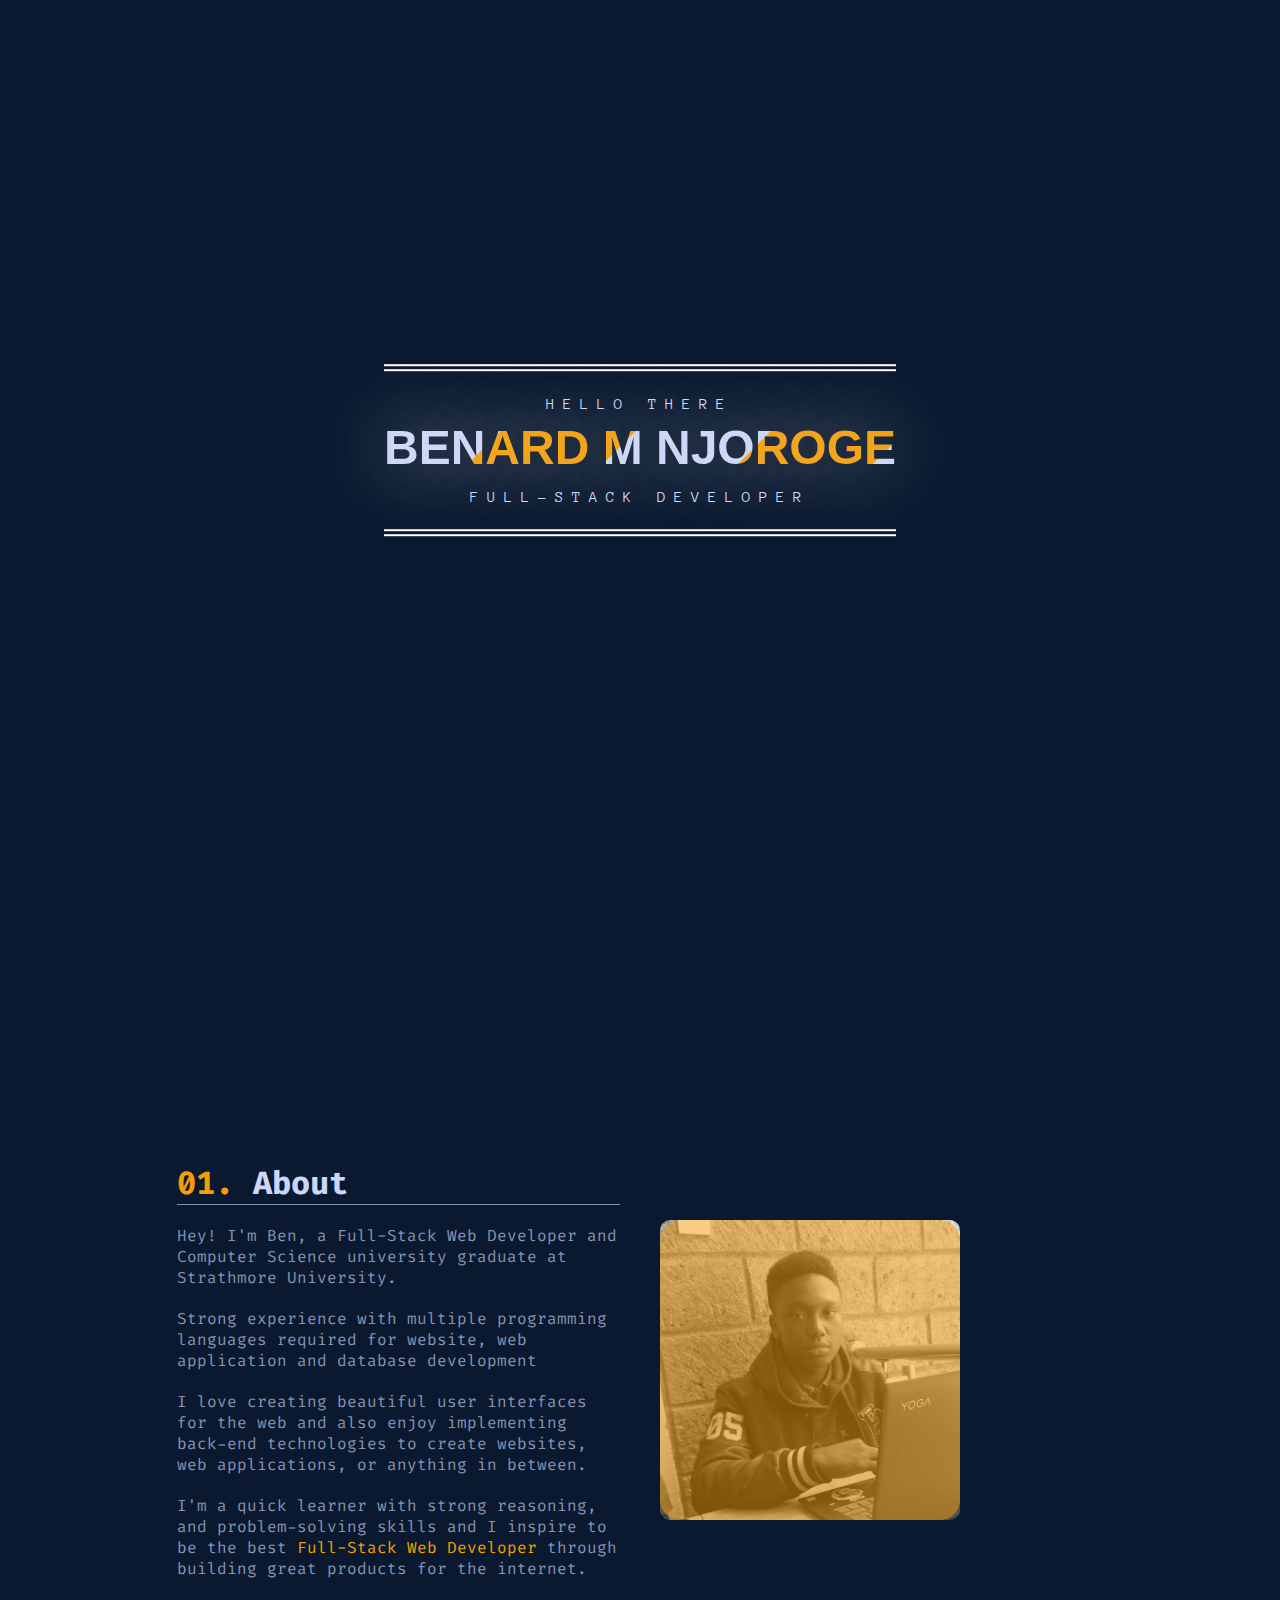
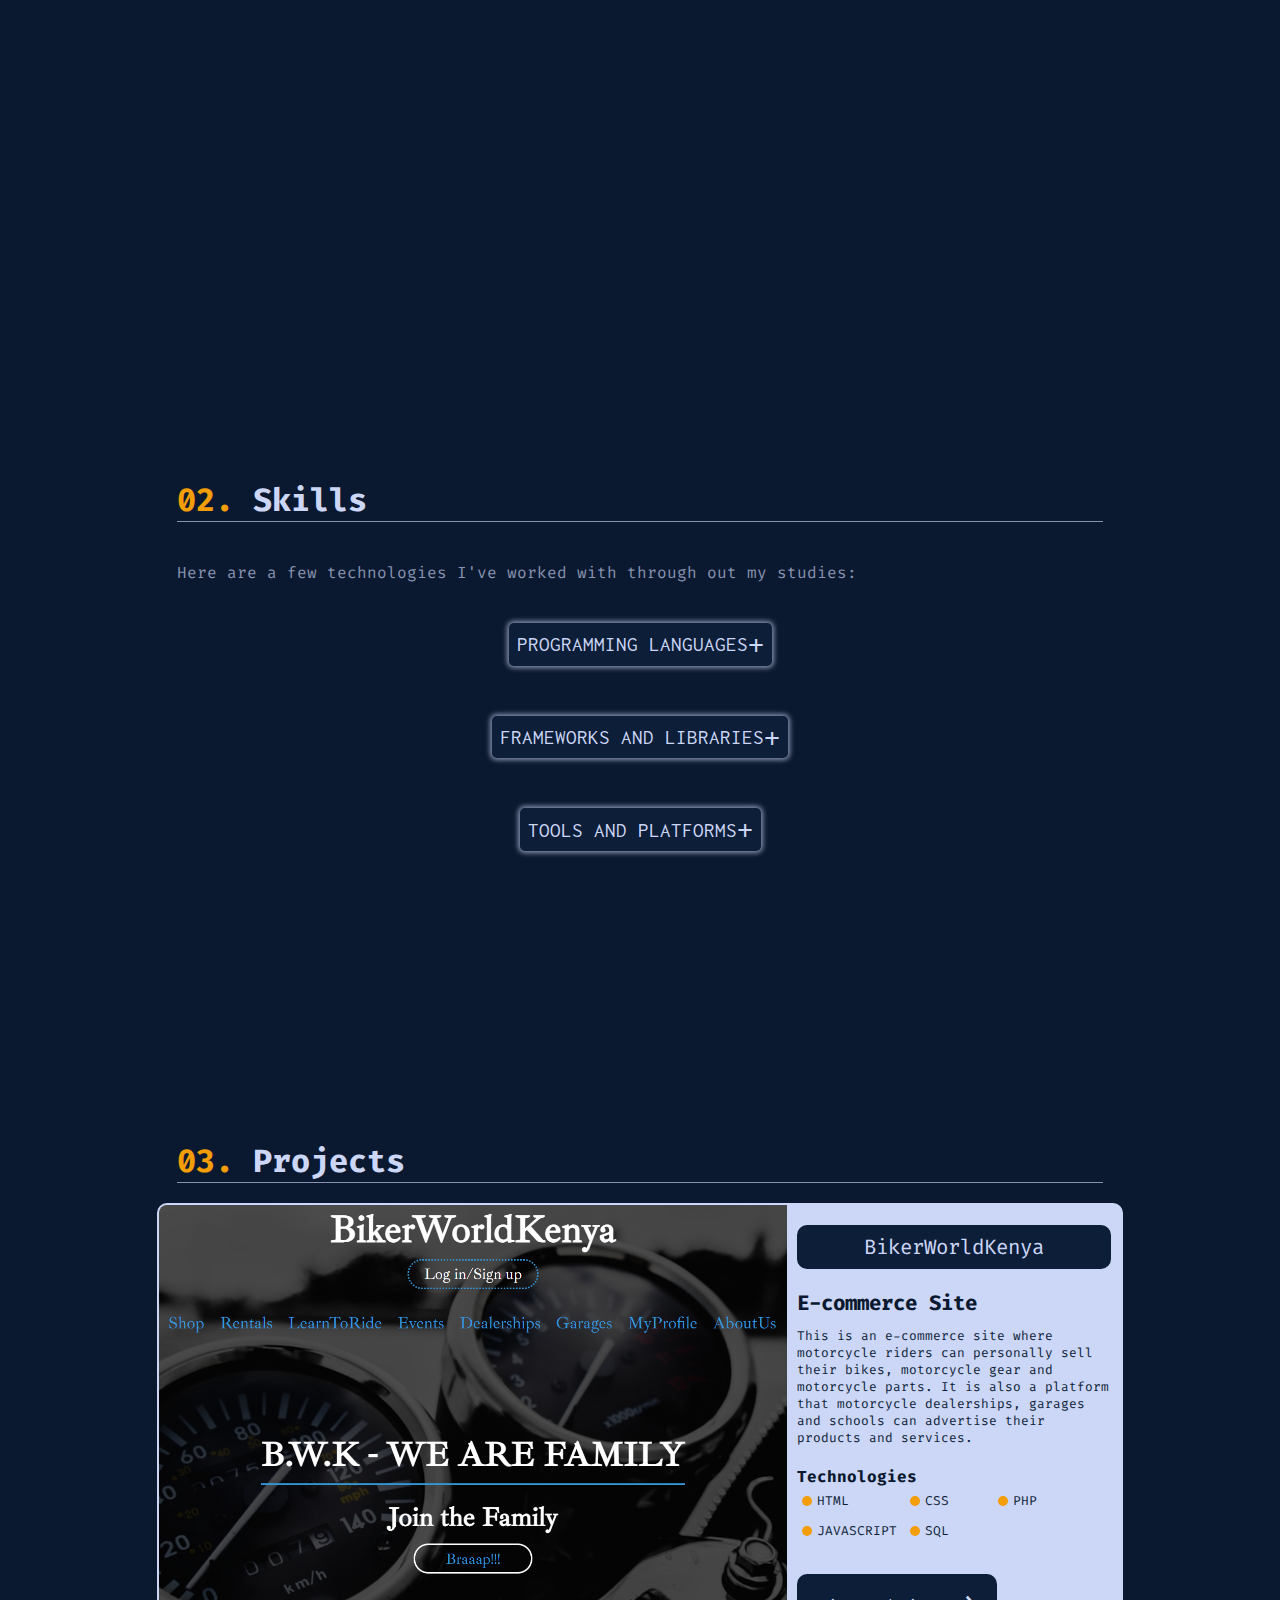
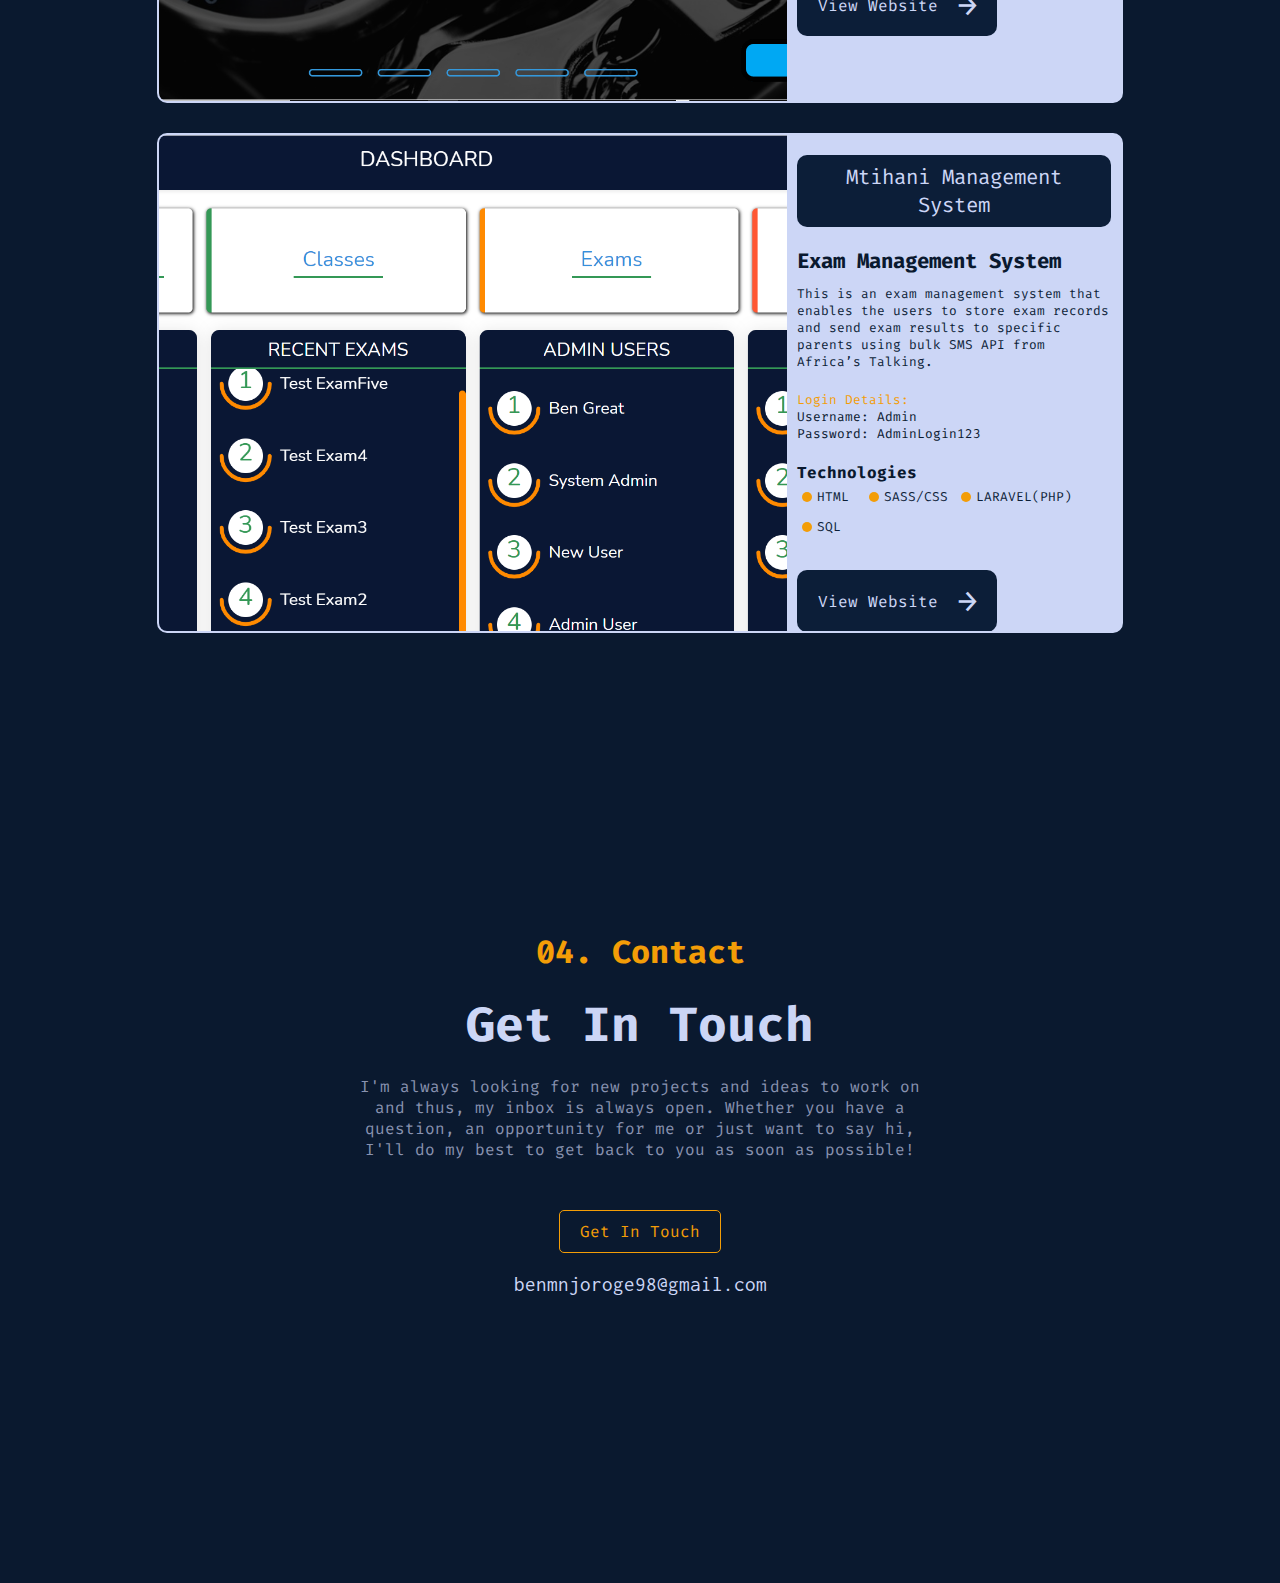
==== commit cc326d0f: "Portfolio details update" ====
--- a/index.html
+++ b/index.html
@@ -74,7 +74,7 @@
             <div id="name"></div>
             <div id="role"></div>
             <span id="cursor-name">|</span><br>
-            <p>I am a Passionate Full-Stack Web Developer and recent Computer Science university graduate seeking to apply my skills and knowledge to build awesome apps for the internet. I love creating new web app solutions and inspiring to be the best <span class="important-text">Full-Stack Web Developer</span>.</p> 
+            <p>I am a Passionate Freelance Web Developer and a Computer Science graduate seeking to apply my skills and knowledge to build awesome apps for the internet. I love creating beautiful user interfaces and web app solutions and I believe I would be the best<span class="important-text">Full-Stack Web Developer</span> for your projects.</p> 
             <a class="contact-me" href="/gallery.html">View Gallery</a>
             <a class="contact-me" href="mailto:benmnjoroge98@gmail.com" target="_blank" rel="noopener noreferrer">Contact Me</a>
            </div>
@@ -82,10 +82,10 @@
            <div class="about" id="about">
                <div class="details">
                    <h1><span>01.</span> About</h1>
-                   <p>Hey! I'm Ben, a Full-Stack Web Developer and recent Computer Science university graduate at Strathmore University. </p>
-                   <p>I have currently finished my <span class="important-text">degree of four years</span> at the university and am looking forward to graduate this year(2022).</p>
+                   <p>Hey! I'm Ben, a Full-Stack Web Developer and Computer Science university graduate at Strathmore University. </p>
+                   <p> Strong experience with multiple programming languages required for website, web application and database development</p>
                    <p>I love creating beautiful user interfaces for the web and also enjoy implementing back-end technologies to create websites, web applications, or anything in between.</p>
-                   <p>This is why I inspire to be a <span class="important-text">Full-Stack Web Developer</span> and build great products for the internet.</p> 
+                   <p>I'm a quick learner with strong reasoning, and problem-solving skills and I inspire to be the best <span class="important-text">Full-Stack Web Developer</span> through building great products for the internet.</p> 
                </div>
                <div class="profile-pic">
                    <div class="img">
@@ -202,7 +202,7 @@
            <div class="contact" id="contact">
             <h1><span>04.</span> Contact</h1>
             <h2>Get In Touch</h2>
-            <p>I'm currently looking for new internship opportunities to grow my experience and thus, my inbox is always open. Whether you have a question, an opportunity for me or just want to say hi, I'll do my best to get back to you as soon as possible!</p>
+            <p>I'm always looking for new projects and ideas to work on and thus, my inbox is always open. Whether you have a question, an opportunity for me or just want to say hi, I'll do my best to get back to you as soon as possible!</p>
             <a href="mailto:benmnjoroge98@gmail.com" target="_blank" rel="noopener noreferrer">Get In Touch</a>
             <p id="email">benmnjoroge98@gmail.com</p>
            </div>
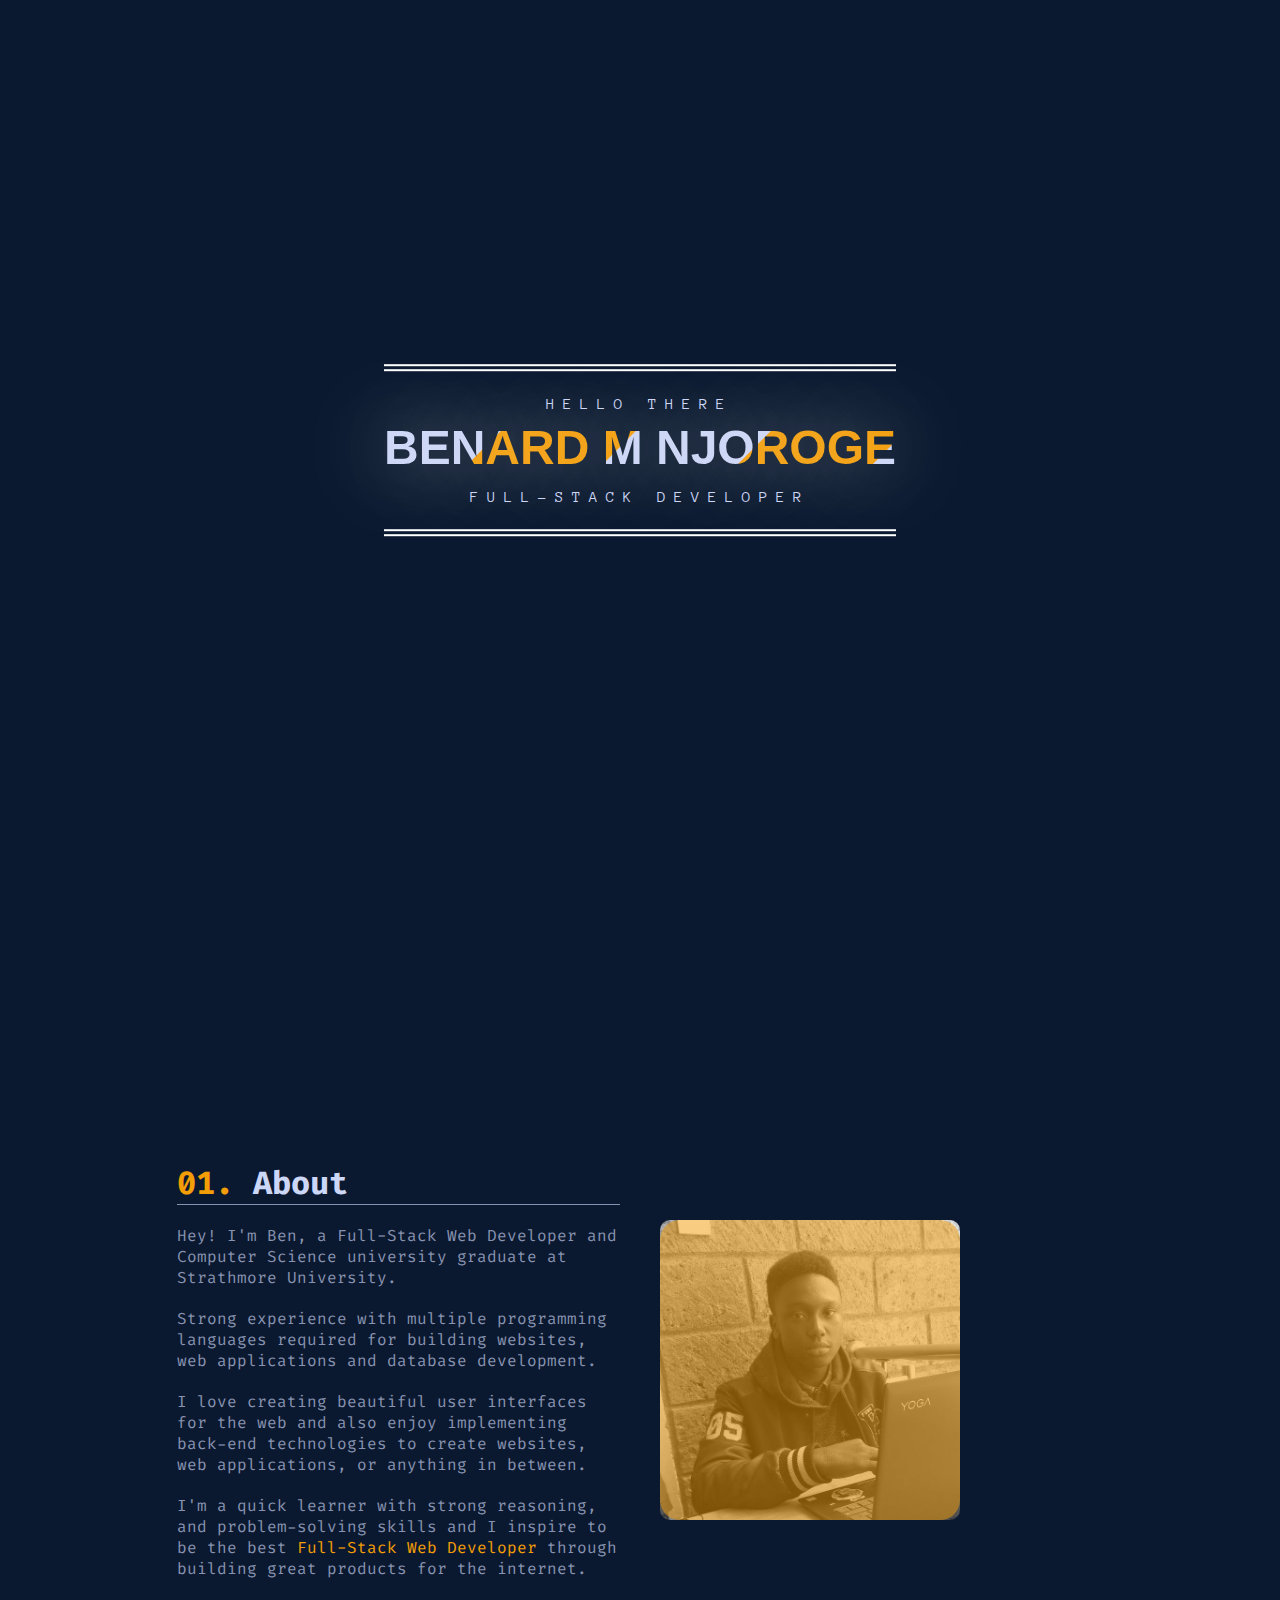
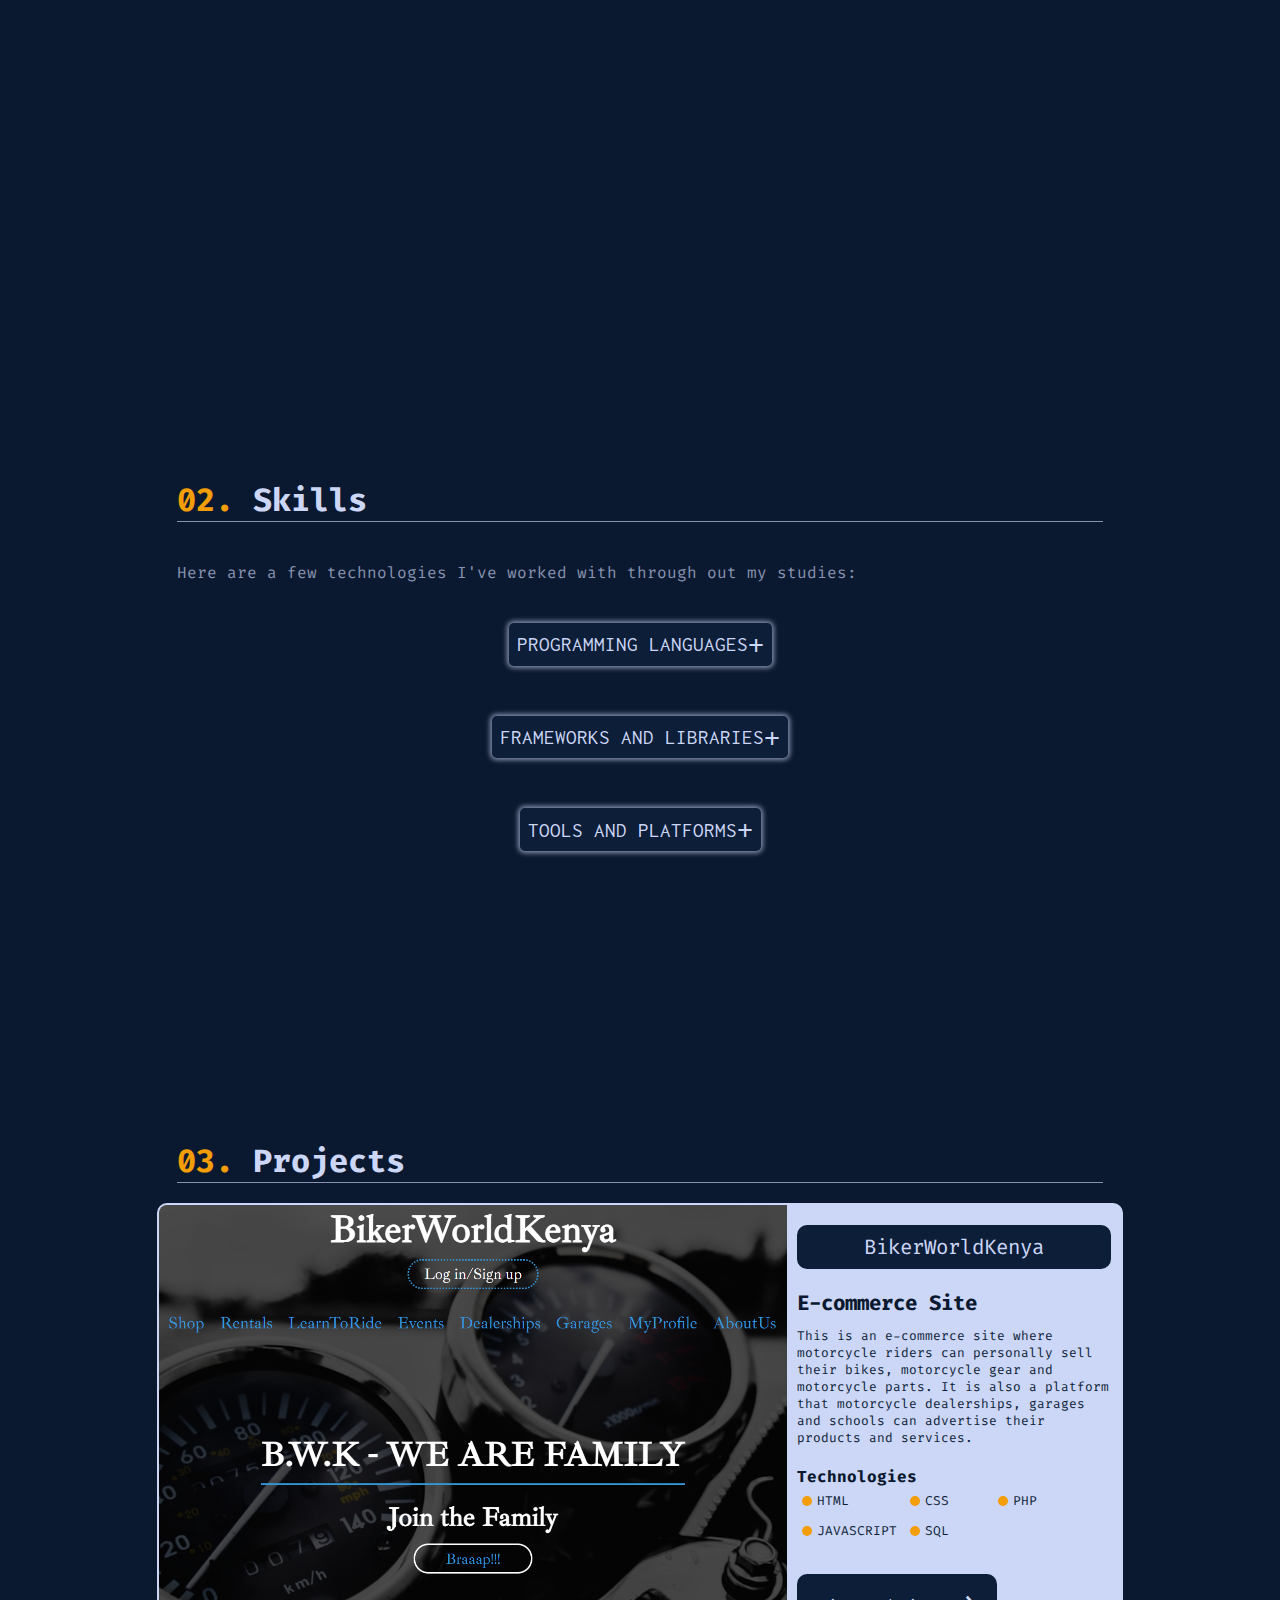
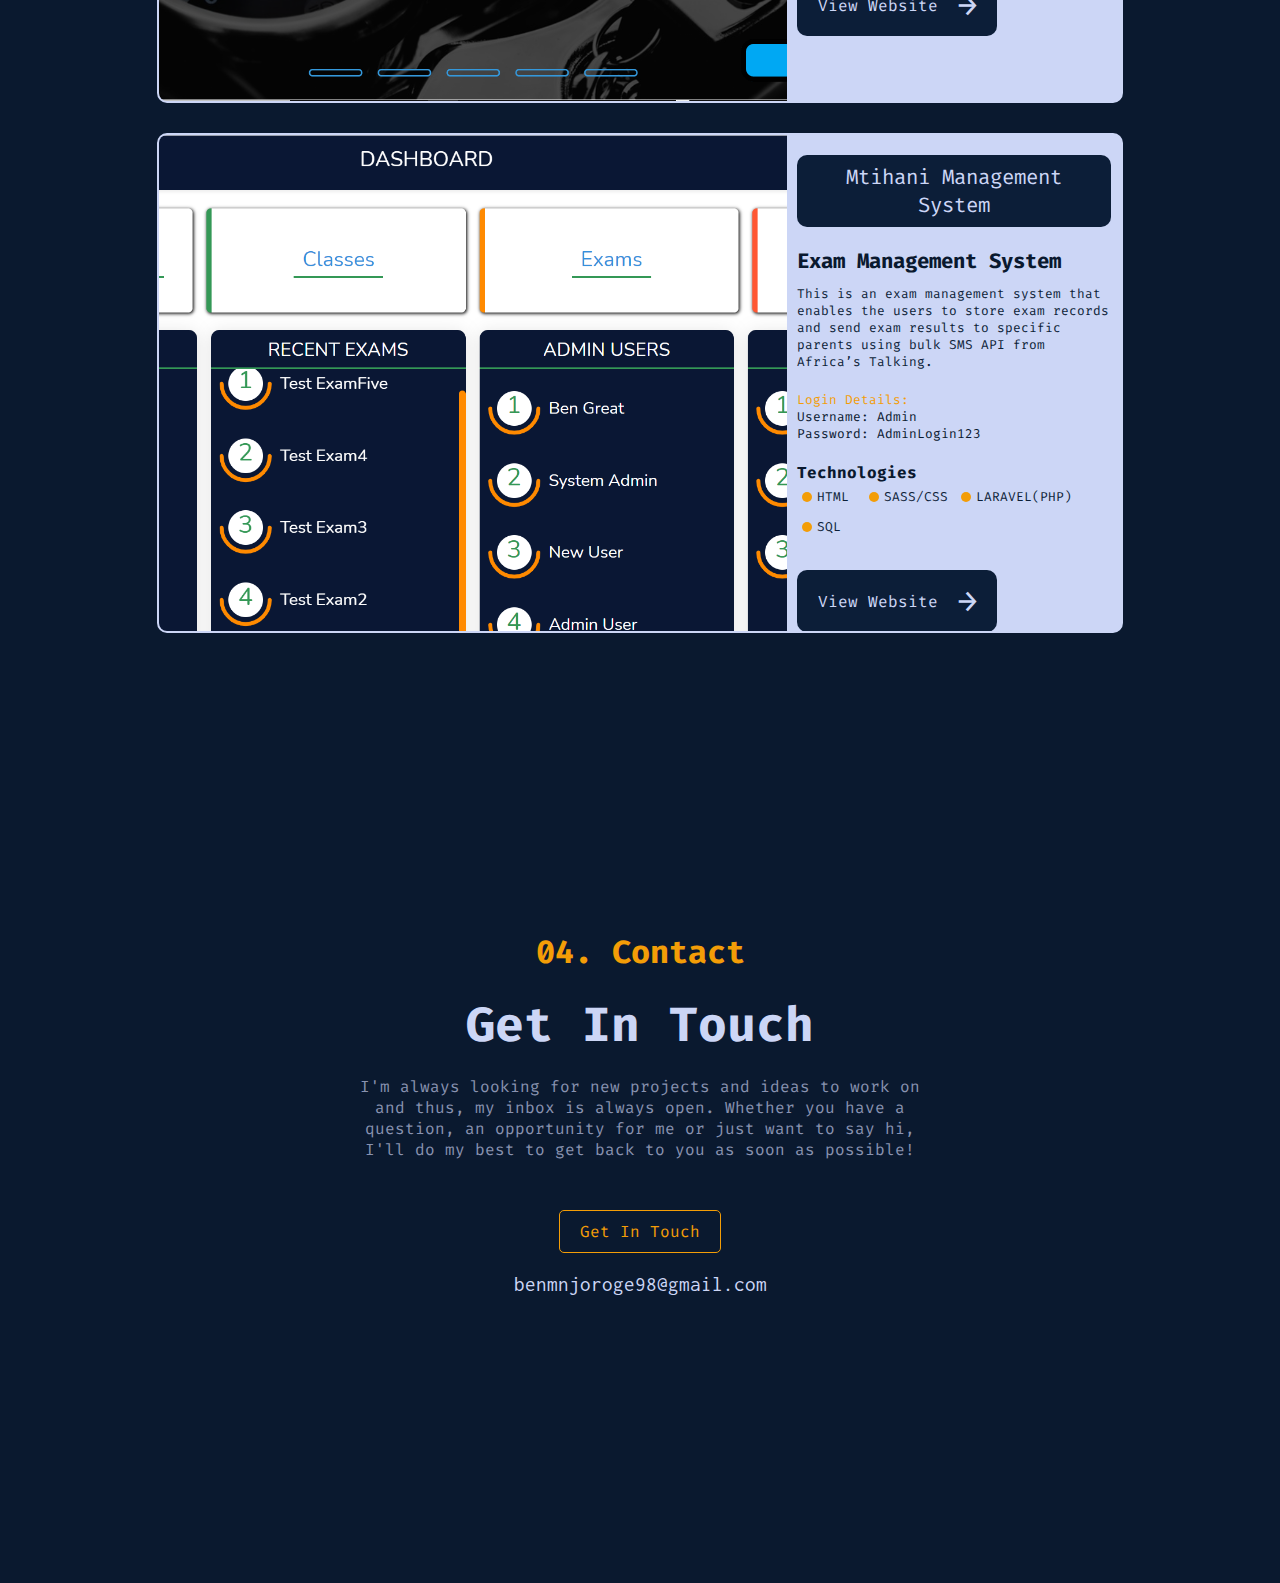
==== commit a5c1fbba: "Portfolio details update" ====
--- a/index.html
+++ b/index.html
@@ -83,7 +83,7 @@
                <div class="details">
                    <h1><span>01.</span> About</h1>
                    <p>Hey! I'm Ben, a Full-Stack Web Developer and Computer Science university graduate at Strathmore University. </p>
-                   <p> Strong experience with multiple programming languages required for website, web application and database development</p>
+                   <p> Strong experience with multiple programming languages required for building websites, web applications and database development.</p>
                    <p>I love creating beautiful user interfaces for the web and also enjoy implementing back-end technologies to create websites, web applications, or anything in between.</p>
                    <p>I'm a quick learner with strong reasoning, and problem-solving skills and I inspire to be the best <span class="important-text">Full-Stack Web Developer</span> through building great products for the internet.</p> 
                </div>
